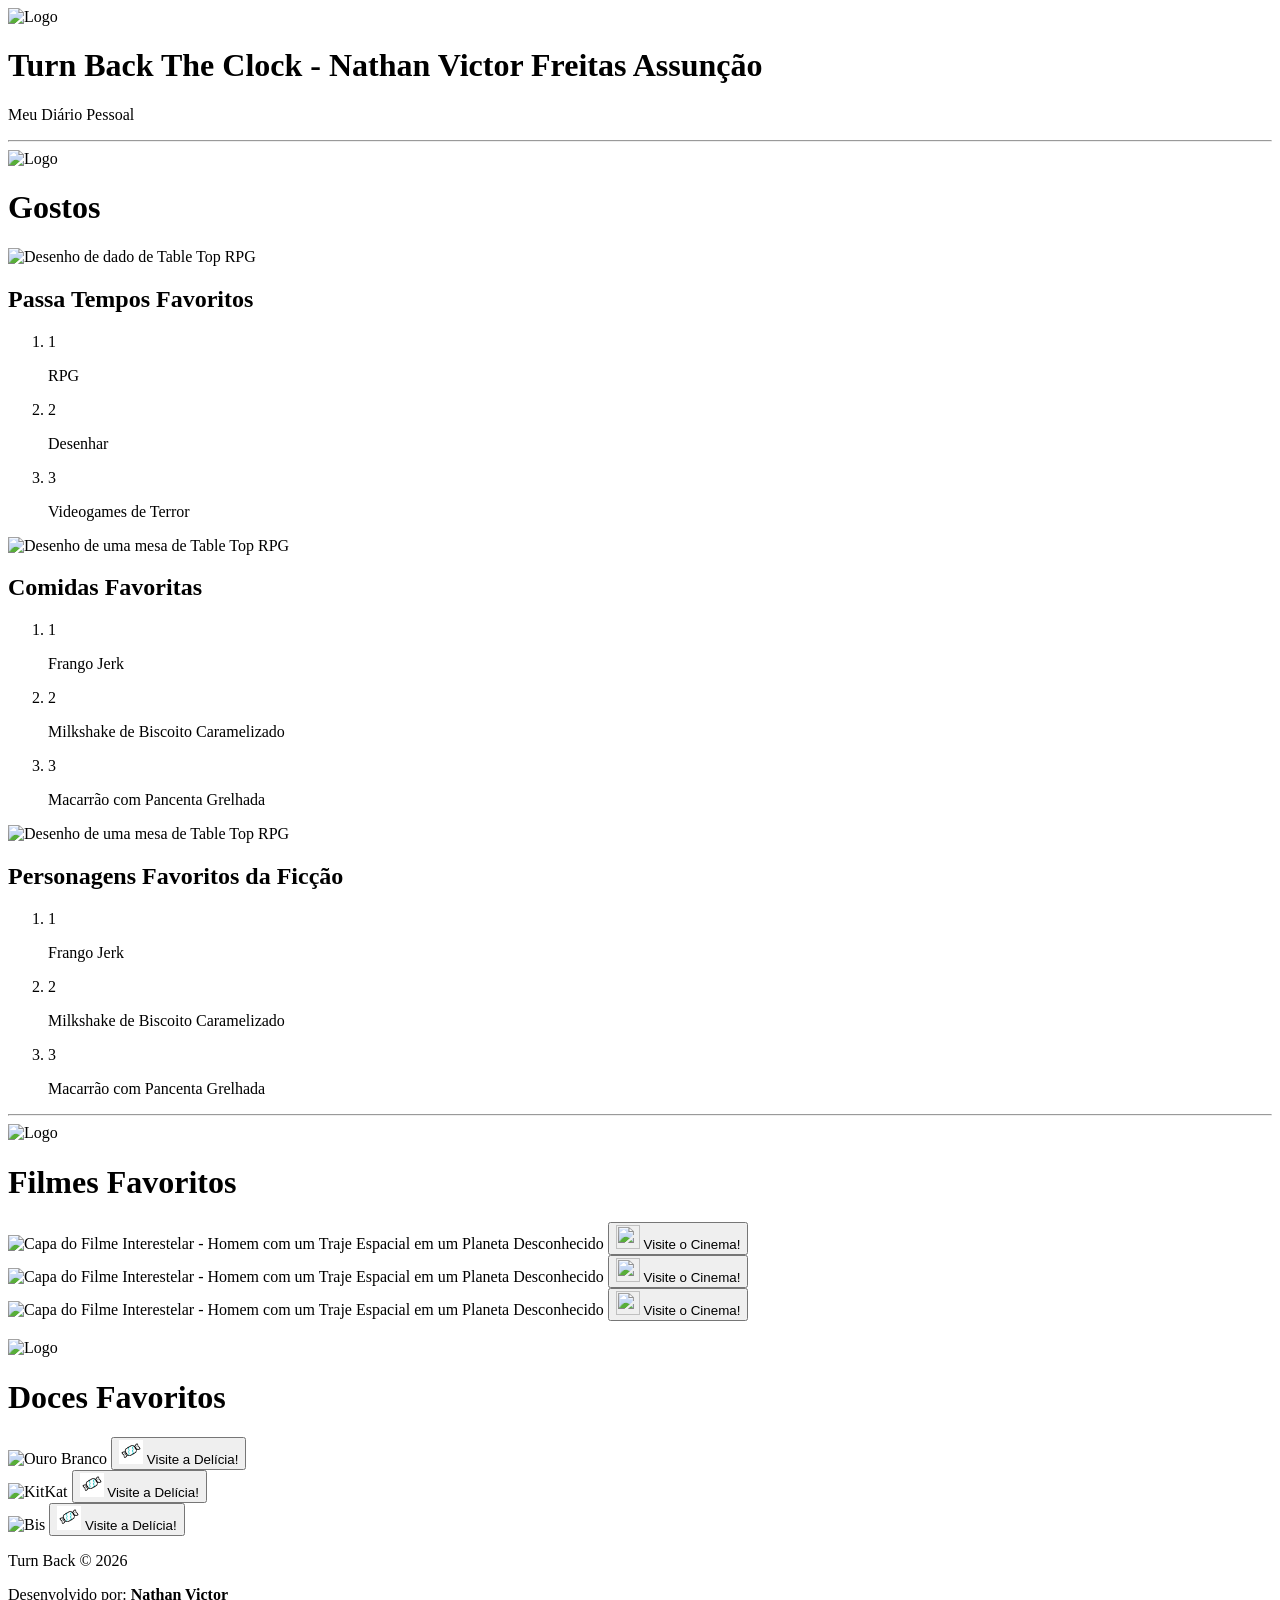
==== index.html @ 72f29195 "Update index.html" ====
<!DOCTYPE html>
<html lang="pt-br">
<head>
    <meta charset="UTF-8">
    <meta name="viewport" content="width=device-width, initial-scale=1.0">
    <link rel="stylesheet" href="estilos/style.css">
    <link rel="icon" type="imgs/webp" href="imgs/odyssey.png">
    <title>Perfil de Nathan Victor</title>
</head>

<body>

    <header class="Cabeçalho">
        <img class="logo" src="imgs/120px-BTD6_ProfileAvatar73.png" alt="Logo">

        <hgroup class="texto-cabecalho">
            <h1 class="titulo-principal">Turn Back The Clock - Nathan Victor Freitas Assunção</h1>
            <p class="slogan">Meu Diário Pessoal</p>
        </hgroup>
    </header>




     <!-- Gostos Pessoais -->

    <hr class="divisor">

    <header class="gostos">
        <img class="icon_logo" src="imgs/anomaly.png" alt="Logo">

        <h1 class="titulo-principal">Gostos</h1>
    </header>

    <section class="espaco_gostos">

            <section class="mini_espaco_gostos">

                <div class="espaco_gostos_img">
                    <img class="sub_logo" src="imgs/dado_maligno.jpg" width="100" height="100" alt="Desenho de dado de Table Top RPG">
                </div>

                <div class="gostos_texto">
                    <h2>Passa Tempos Favoritos</h2>

                        <ol class="lista-passos">
                        <li>
                            <span class="numero-lista">1</span>
                            <p>RPG</p>
                        </li>
                        <li>
                            <span class="numero-lista">2</span>
                            <p>Desenhar</p>
                        </li>
                        <li>
                            <span class="numero-lista">3</span>
                            <p>Videogames de Terror</p>
                        </li>
                    </ol>
                </div>

            </section>
        </div>




        <section class="mini_espaco_gostos">

            <div class="espaco_gostos_img">
                <img class="sub_logo" src="imgs/energia.jpg" width="100" height="100" alt="Desenho de uma mesa de Table Top RPG">
            </div>

            <div class="gostos_texto">
                <h2>Comidas Favoritas</h2>

                <ol class="lista-passos">
                    <li>
                        <span class="numero-lista">1</span>
                        <p>Frango Jerk</p>
                    </li>
                    <li>
                        <span class="numero-lista">2</span>
                        <p>Milkshake de Biscoito Caramelizado</p>
                    </li>
                    <li>
                        <span class="numero-lista">3</span>
                        <p>Macarrão com Pancenta Grelhada</p>
                    </li>
                </ol>
            </div>

        </section>




        <section class="mini_espaco_gostos">

            <div class="espaco_gostos_img">
                <img class="sub_logo" src="imgs/alien-isolation.png" width="100" height="100" alt="Desenho de uma mesa de Table Top RPG">
            </div>

            <div class="gostos_texto">
                <h2>Personagens Favoritos da Ficção</h2>

                <ol class="lista-passos">
                    <li>
                        <span class="numero-lista">1</span>
                        <p>Frango Jerk</p>
                    </li>
                    <li>
                        <span class="numero-lista">2</span>
                        <p>Milkshake de Biscoito Caramelizado</p>
                    </li>
                    <li>
                        <span class="numero-lista">3</span>
                        <p>Macarrão com Pancenta Grelhada</p>
                    </li>
                </ol>
            </div>

        </section>

    </section>

    <hr class="divisor">




    <!-- Filmes Favoritos -->

    <header class="gostos">
        <img class="icon_logo" src="imgs/royalty.png" alt="Logo">

        <h1 class="titulo-filmes">Filmes Favoritos</h1>
    </header>

    <section class="espaco_filmes">
        <div class="cartao_filme">
            <img src="imgs/interestelar.webp" width="500" height="800" alt="Capa do Filme Interestelar - Homem com um Traje Espacial em um Planeta Desconhecido">
            <button class="bot-filme" onclick="window.open('https://youtu.be/2LqzF5WauAw?si=ohAAjOlGBVlDu1Lw', '_blank')">
                <img src="imgs/video.gif" width="24" height="24"> Visite o Cinema!
            </button>
        </div>

        <div class="cartao_filme">
            <img src="imgs/extraordinário.jpg" width="500" height="800" alt="Capa do Filme Interestelar - Homem com um Traje Espacial em um Planeta Desconhecido">
            <button class="bot-filme" onclick="window.open('https://youtu.be/7lyJtY_TPvk?si=o0DOQtLozRzibOOP', '_blank')">
                <img src="imgs/video.gif" width="24" height="24"> Visite o Cinema!
                <a href="https://youtu.be/8ugaeA-nMTc?si=YKw2bVjXicnThlMT" target="_blank"> </a>
            </button>
        </div>

        <div class="cartao_filme">
            <img src="imgs/Iron_Man_poster.jpg" width="500" height="800" alt="Capa do Filme Interestelar - Homem com um Traje Espacial em um Planeta Desconhecido">
            <button class="bot-filme" onclick="window.open('https://youtu.be/8ugaeA-nMTc?si=YKw2bVjXicnThlMT', '_blank')">
                <img src="imgs/video.gif" width="24" height="24"> Visite o Cinema!
            </button>
        </div>

    </section>

    <br>




        <!-- Doces Favoritos -->

        <header class="gostos">
            <img class="icon_logo" src="imgs/ideology.png" alt="Logo">

            <h1 class="titulo-doces">Doces Favoritos</h1>
        </header>

        <section class="espaco_doces">
            <div class="cartao_doce">
                <img src="imgs/bombom_ouro_branco.png" width="400" height="400" alt="Ouro Branco">
                <button class="bot-filme" onclick="window.open('https://a.co/d/0ejxMLC3', '_blank')">
                    <img src="imgs/candy.gif" width="24" height="24"> Visite a Delícia!
                </button>
            </div>

            <div class="cartao_doce">
                <img src="imgs/kitkat.webp" width="400" height="400" alt="KitKat">
                <button class="bot-filme" onclick="window.open('https://a.co/d/08s3hmYY', '_blank')">
                    <img src="imgs/candy.gif" width="24" height="24"> Visite a Delícia!
                </button>
            </div>

            <div class="cartao_doce">
                <img src="imgs/chocolate_bis_100_8g_ao_leite_169_1_bc46a4e81dee4e6402c7608e4f4802f0.webp" width="400" height="400" alt="Bis">
                <button class="bot-filme" onclick="window.open('https://a.co/d/0hL5d8bH', '_blank')">
                    <img src="imgs/candy.gif" width="24" height="24"> Visite a Delícia!
                </button>
            </div>

        </section>

</body>

    <footer>
        <p class="marca-rodape">Turn Back &copy; 2026</p>

        <div class="integrantes">
            <span>Desenvolvido por:</span>
            <strong>Nathan Victor</strong>
        </div>

    </footer>

</html>
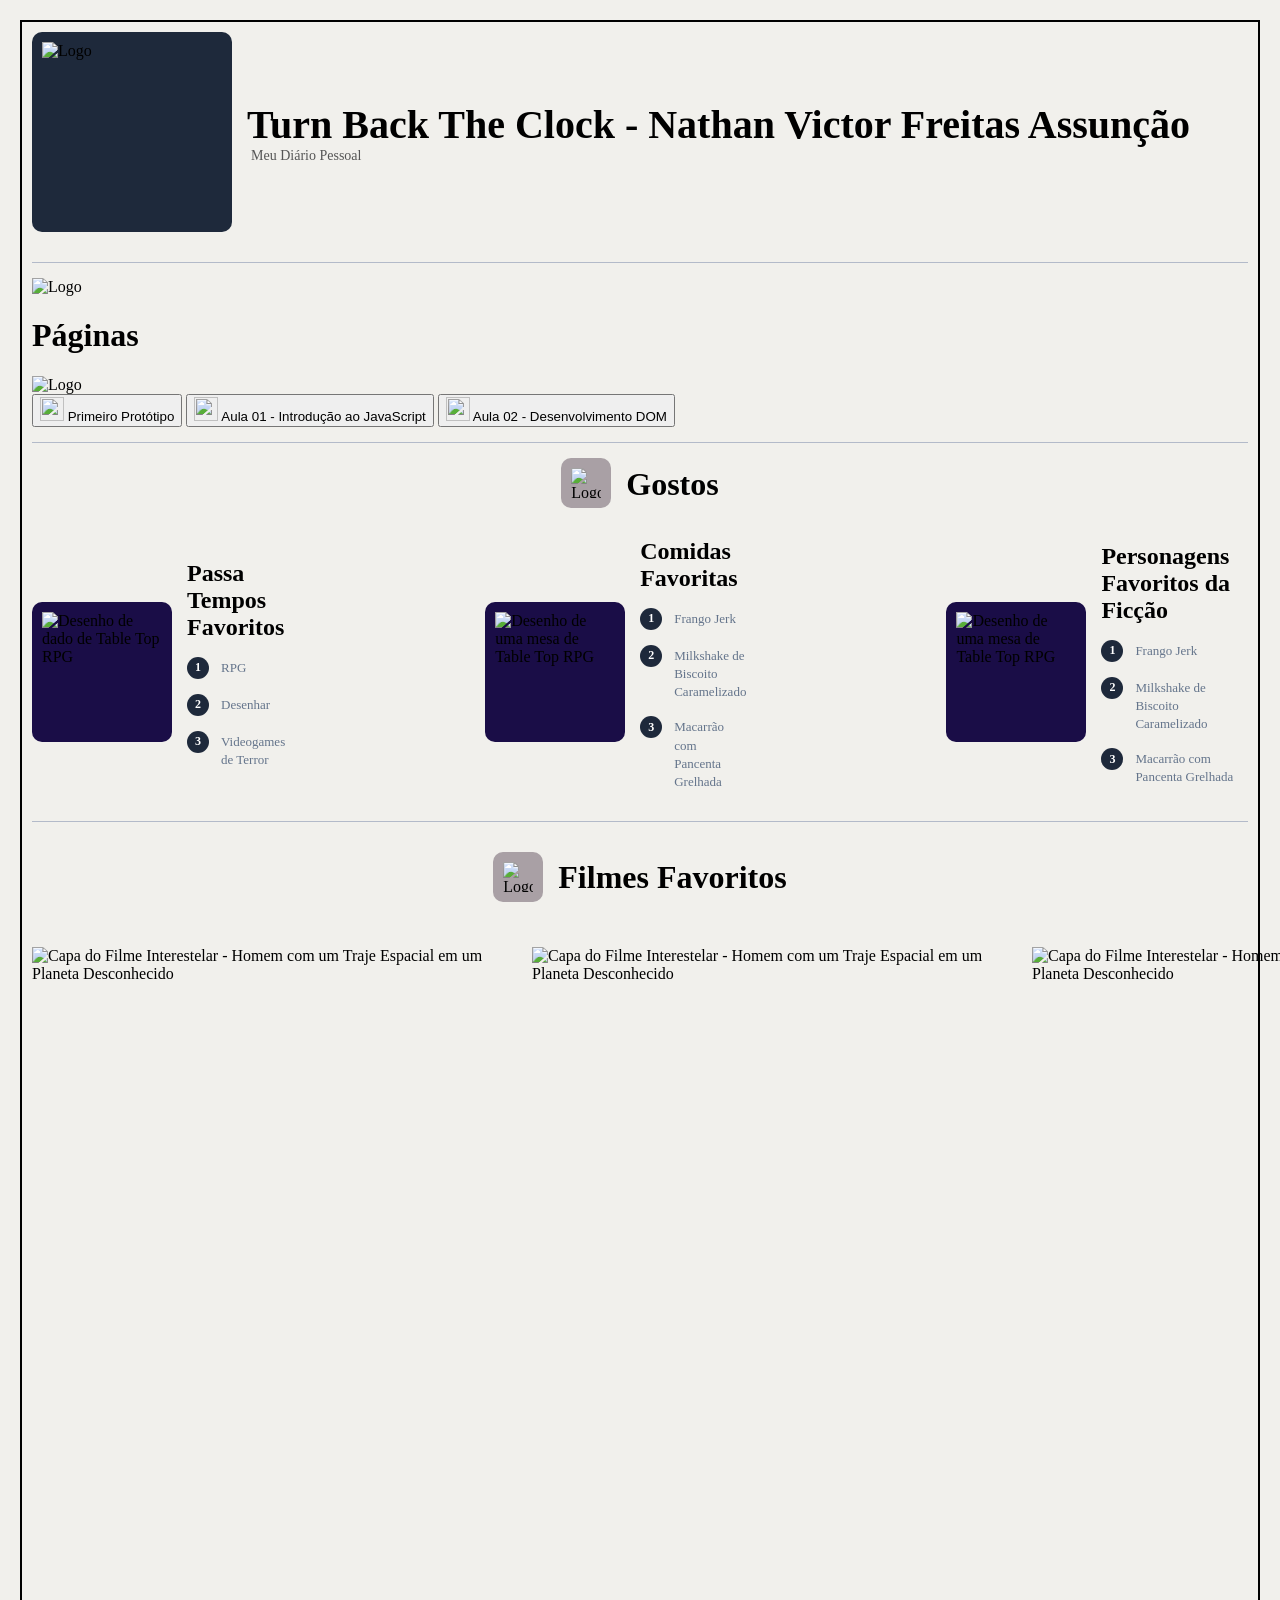
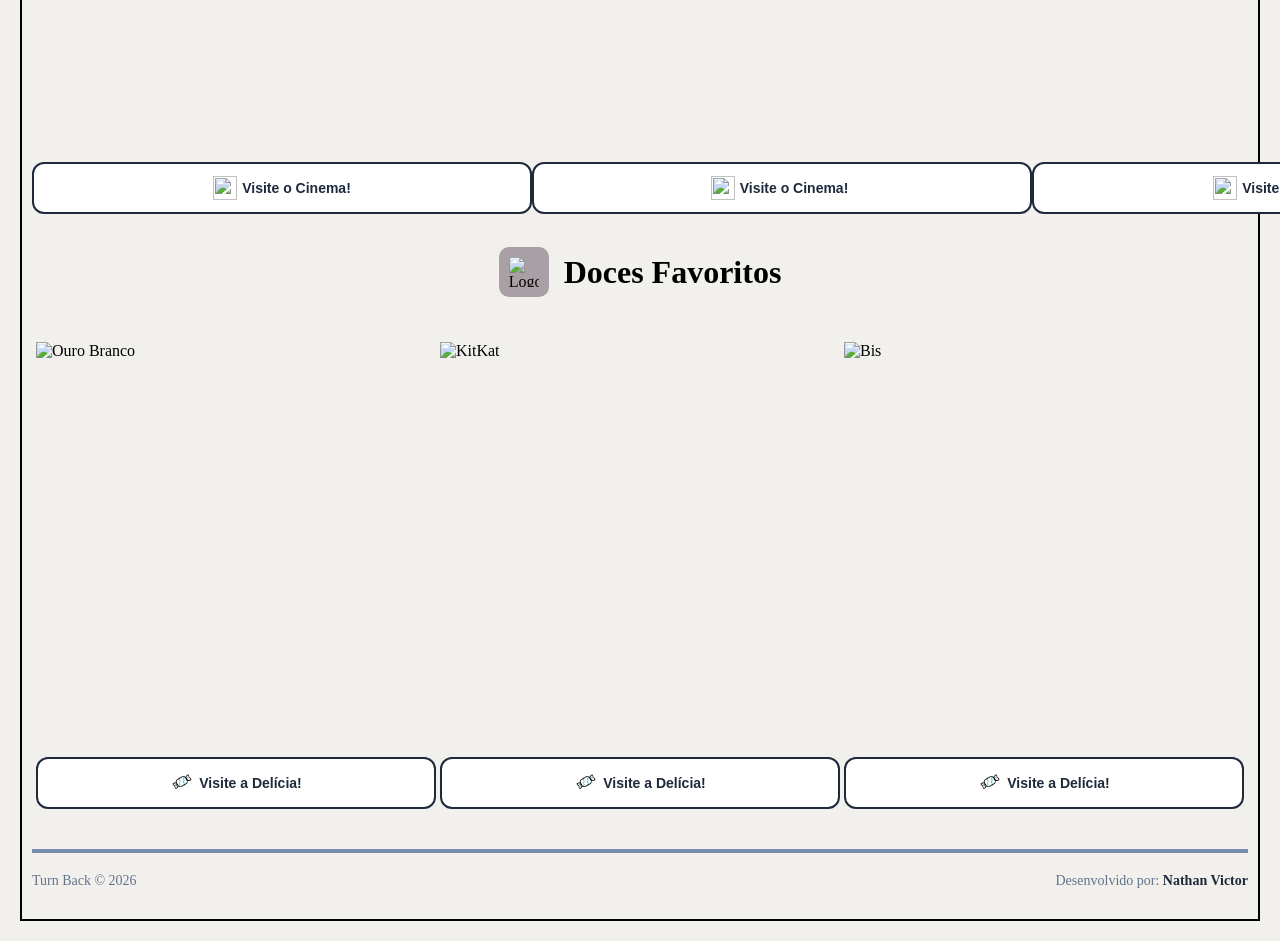
==== commit f466ecdd: "Update index.html" ====
--- a/index.html
+++ b/index.html
@@ -22,6 +22,41 @@
 
 
 
+    <!-- Outras Páginas -->
+
+    <hr class="divisor">
+
+    <header class="pages">
+        <img class="icon_logo2" src="imgs/settings.gif" alt="Logo">
+
+        <h1 class="titulo-doces">Páginas</h1>
+
+        <img class="icon_logo2" src="imgs/settings.gif" alt="Logo">
+    </header>
+
+
+    <section class="espaco_botoes">
+        <button class="bot-pages" onclick="window.open('prototipo1.html', '_blank')">
+            <img src="imgs/around-the-world.gif" width="24" height="24"> Primeiro Protótipo
+        </button>
+
+        <button class="bot-pages" onclick="window.open('https://a.co/d/08s3hmYY', '_blank')">
+            <img src="imgs/around-the-world.gif" width="24" height="24"> Aula 01 - Introdução ao JavaScript
+        </button>
+
+        <button class="bot-pages" onclick="window.open('https://a.co/d/08s3hmYY', '_blank')">
+            <img src="imgs/around-the-world.gif" width="24" height="24"> Aula 02 - Desenvolvimento DOM
+        </button>
+
+    </section>
+
+
+
+
+
+
+
+
      <!-- Gostos Pessoais -->
 
     <hr class="divisor">
@@ -31,6 +66,7 @@
 
         <h1 class="titulo-principal">Gostos</h1>
     </header>
+
 
     <section class="espaco_gostos">
 
@@ -199,6 +235,7 @@
 
         </section>
 
+
 </body>
 
     <footer>
--- a/estilos/style.css
+++ b/estilos/style.css
@@ -0,0 +1,262 @@
+/* Página em Si*/
+
+body {
+    background-color: #f1f0ec;
+    margin: 20px;
+    padding: 10px;
+    border: 2px solid #000;
+}
+
+.divisor {
+  border: none;
+  border-top: 1px solid #b3bac9;
+  margin: 15px 0;
+}
+
+
+
+
+
+
+
+
+/* Cabeçalho */
+
+.Cabeçalho {
+    display: flex;
+    align-items: center;
+    gap: 15px;
+    margin-bottom: 30px;
+}
+
+.texto-cabecalho {
+    display: flex;
+    flex-direction: column;
+}
+
+.titulo-principal {
+    margin-top: 4px;
+    margin-bottom: 0px;
+    font-size: 40px;
+}
+
+.slogan {
+    font-size: 14px;
+    color: #555;
+    margin: 0;
+    padding-left: 4px;
+    padding-bottom: 4px;
+}
+
+.logo {
+    background-color: #1e293b;
+    padding: 10px;
+    border-radius: 10px;
+    width: 180px;
+    height: 180px;
+}
+
+
+.icon_logo {
+    background-color: #4d3c4b71;
+    padding: 10px;
+    border-radius: 10px;
+    width: 30px;
+    height: 30px;
+}
+
+
+
+
+
+
+/* ESPAÇO GOSTOS */
+
+.gostos {
+    display: flex;
+    align-items: center;
+    justify-content: center;
+    gap: 15px;
+    margin-bottom: 30px;
+}
+
+.gostos h1 {
+    font-size: xx-large;
+}
+
+.espaco_gostos{
+  display: flex;
+  align-items: center;
+  justify-content: center;
+  gap: 200px;
+  margin: 0;
+}
+
+.mini_espaco_gostos{
+    display: flex;
+    align-items: center;
+    gap: 15px;
+    margin: 0;
+}
+
+.gostos_texto{
+  display: flex;
+  flex-direction: column;
+  margin: 0;
+}
+
+.gostos_texto h2{
+    margin: 0;
+}
+
+.espaco_gostos_img{
+  display: flex;
+  flex-direction: column;
+  margin-top: 0px;
+}
+
+.lista-passos{
+    list-style: none;
+    padding: 0;
+    margin-top: 5px 0 0 0;
+    margin-bottom: 0;
+}
+
+.lista-passos li {
+    display: flex;
+    align-items: flex-start;
+    gap: 12px;
+    margin-bottom: 15px;
+}
+
+.numero-lista {
+  background-color: #1e293b;
+  color: white;
+  font-size: 12px;
+  font-weight: bold;
+  width: 22px;
+  height: 22px;
+  border-radius: 50%;
+  display: flex;
+  align-items: center;
+  justify-content: center;
+  flex-shrink: 0;
+}
+
+.lista-passos p {
+    margin: 0;
+    padding-top: 2px;
+    font-size: 13px;
+    color: #64748b;
+    line-height: 1.4;
+}
+
+.sub_logo {
+    background-color: #1a0d47;
+    padding: 10px;
+    border-radius: 10px;
+    width: 120px;
+    height: 120px;
+    object-fit: cover;
+}
+
+
+
+
+
+
+
+.titulo-filmes {
+    justify-self: center;
+}
+
+.espaco_filmes {
+    width: 100%;
+    display: flex;
+    justify-content: space-evenly;
+    align-items: center;
+}
+
+.cartao_filme {
+    display: flex;
+    flex-direction: column;
+}
+
+.bot-filme {
+    display: flex;
+    align-items: center;
+    justify-content: center;
+    gap: 5px;
+    margin-top: 15px;
+    width: 100%;
+    background-color: white;
+    border: 2px solid #1e293b;
+    color: #1e293b;
+    padding: 12px;
+    border-radius: 12px;
+    font-weight: bold;
+    font-size: 14px;
+    cursor: pointer;
+}
+
+
+
+
+
+
+
+
+.titulo-doces {
+    justify-self: center;
+}
+
+.espaco_doces {
+    width: 100%;
+    display: flex;
+    justify-content: space-evenly;
+    align-items: center;
+}
+
+.cartao_doce {
+    display: flex;
+    flex-direction: column;
+}
+
+
+
+
+
+footer {
+    margin-top: 40px;
+    left: 40px;
+    right: 40px;
+    box-sizing: border-box;
+    padding: 20px 0;
+    border-top: 4px solid #768dac;
+    color: #64748b;
+    display: flex;
+    justify-content: space-between;
+    align-items: center;
+}
+
+.conteudo-rodape {
+    display: flex;
+    justify-content: space-between;
+    align-items: center;
+    flex-wrap: wrap;
+    gap: 10px;
+}
+
+.marca-rodape {
+    margin: 0;
+    font-size: 14px;
+    font-weight: 500;
+}
+
+.integrantes {
+    font-size: 14px;
+}
+
+.integrantes strong {
+    color: #1e293b;
+}
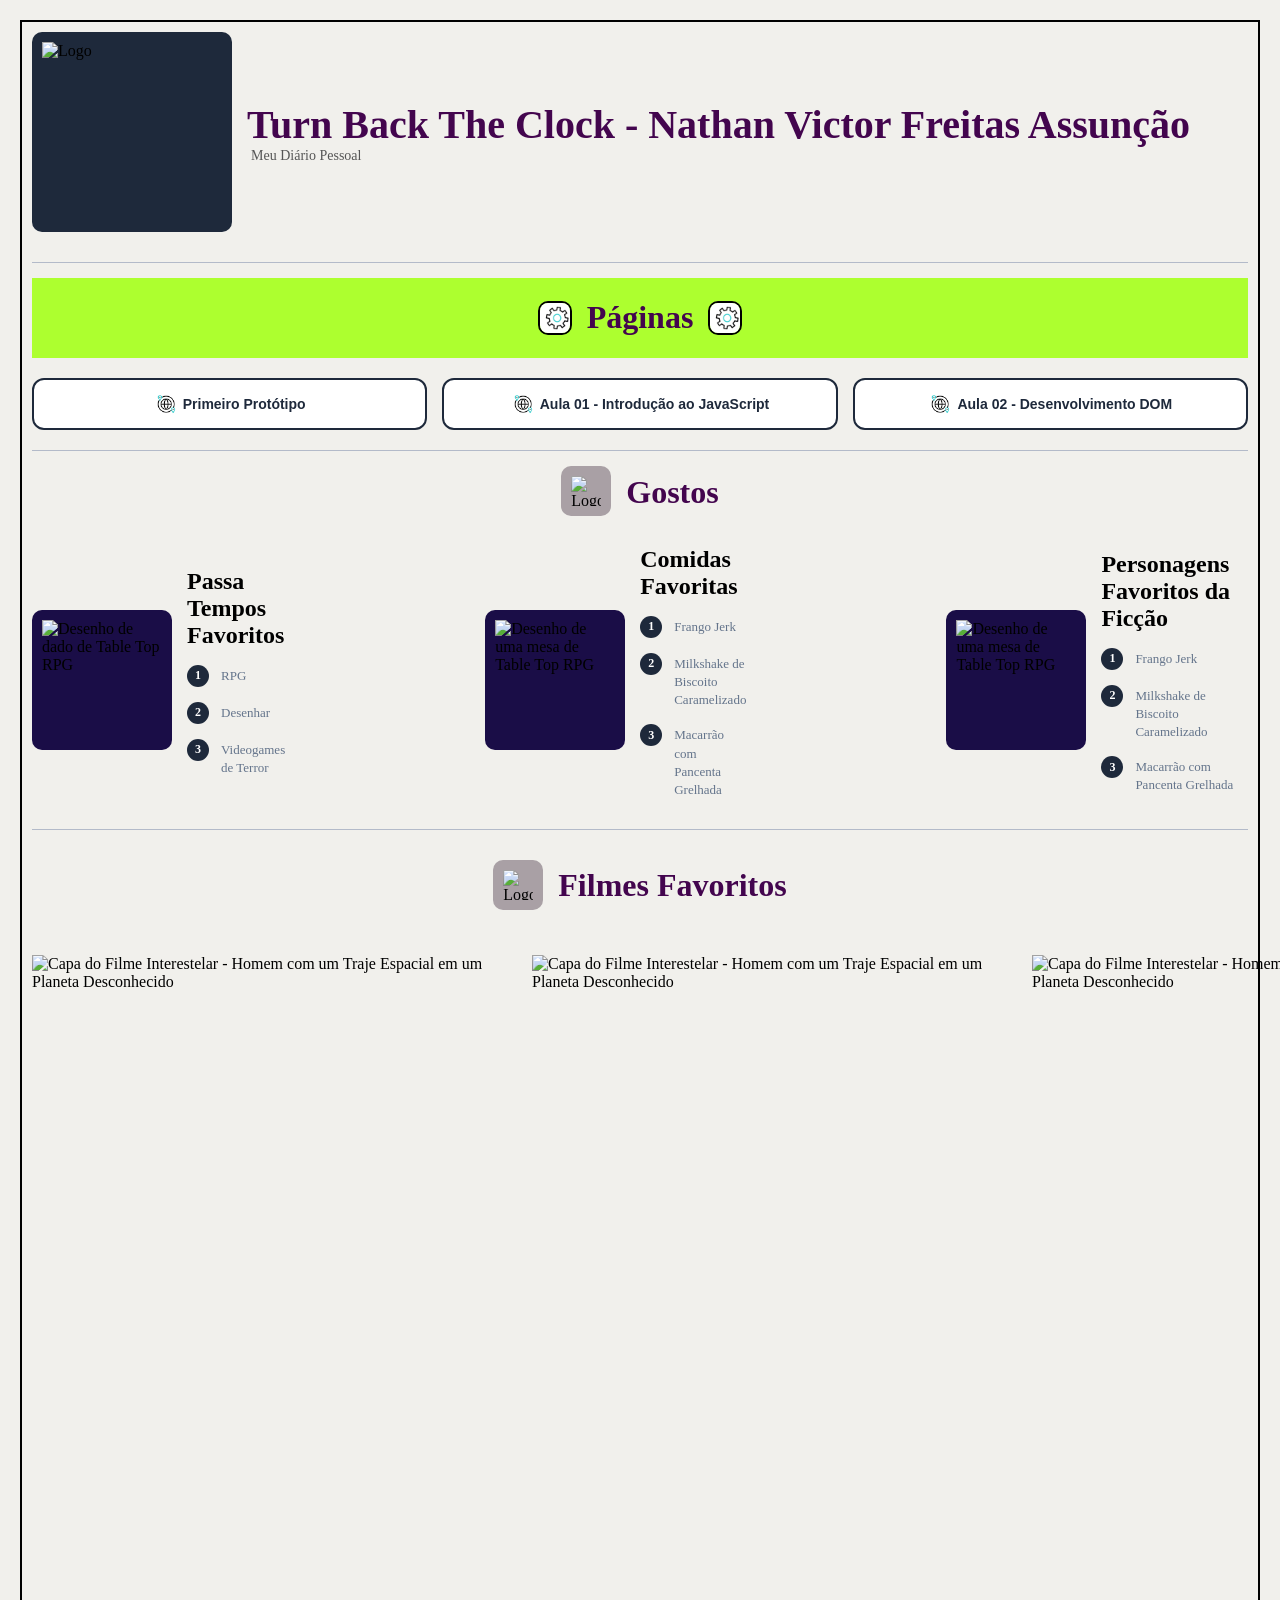
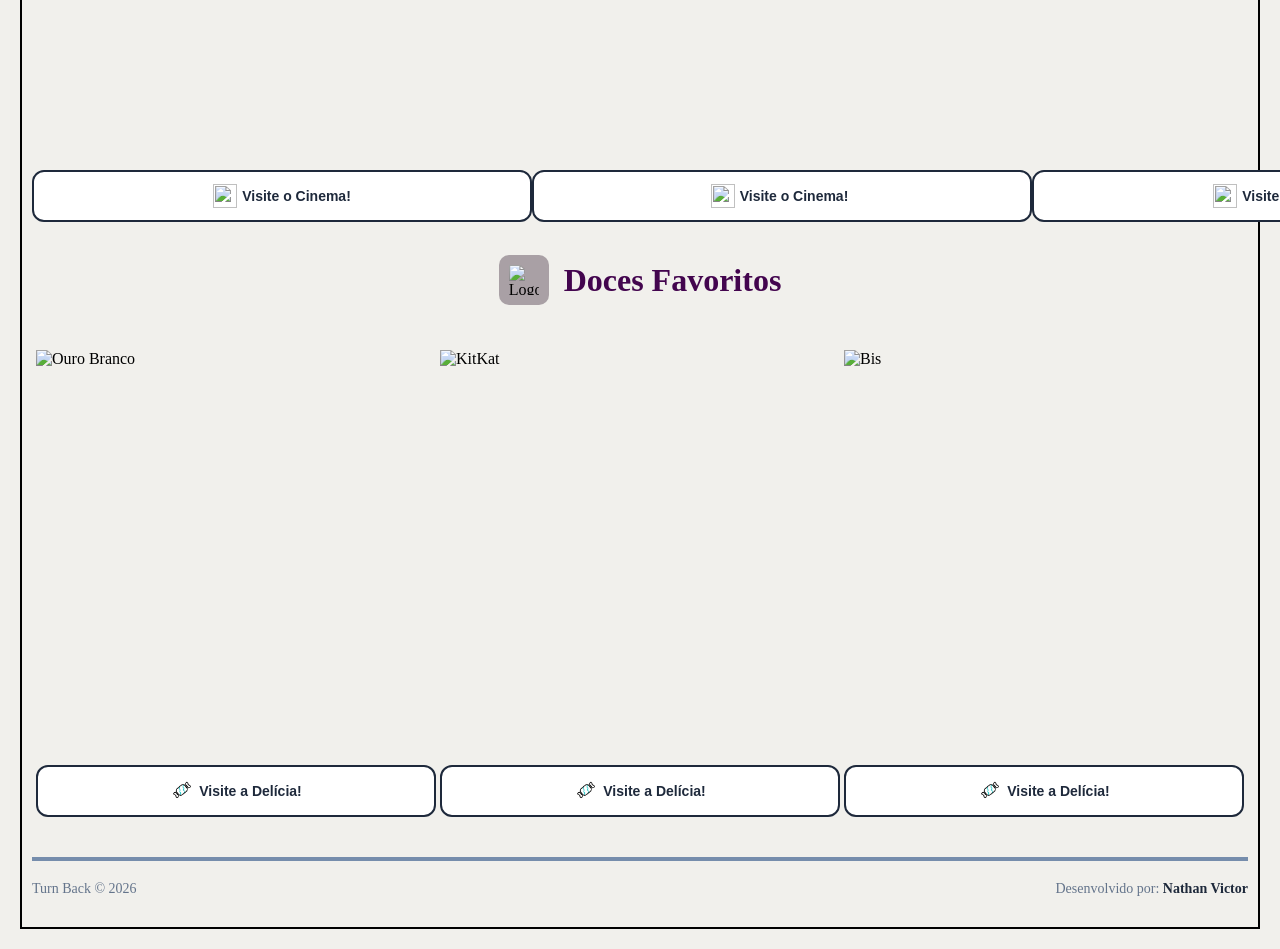
==== commit b9c5b6e0: "Update index.html" ====
--- a/index.html
+++ b/index.html
@@ -40,11 +40,11 @@
             <img src="imgs/around-the-world.gif" width="24" height="24"> Primeiro Protótipo
         </button>
 
-        <button class="bot-pages" onclick="window.open('https://a.co/d/08s3hmYY', '_blank')">
+        <button class="bot-pages" onclick="window.open('aula01_javascript.html', '_blank')">
             <img src="imgs/around-the-world.gif" width="24" height="24"> Aula 01 - Introdução ao JavaScript
         </button>
 
-        <button class="bot-pages" onclick="window.open('https://a.co/d/08s3hmYY', '_blank')">
+        <button class="bot-pages" onclick="window.open('aula02-javascript.html', '_blank')">
             <img src="imgs/around-the-world.gif" width="24" height="24"> Aula 02 - Desenvolvimento DOM
         </button>
 
--- a/estilos/style.css
+++ b/estilos/style.css
@@ -64,6 +64,57 @@
     width: 30px;
     height: 30px;
 }
+
+.icon_logo2 {
+    border: 2px solid #000;
+    border-radius: 10px;
+    width: 30px;
+    height: 30px;
+}
+
+
+
+
+
+
+
+/* ESPAÇO GOSTOS */
+
+.pages {
+    display: flex;
+    align-items: center;
+    justify-content: center;
+    gap: 15px;
+    margin-bottom: 5px;
+    background-color: greenyellow;
+    box-sizing: content-box;
+}
+
+.espaco_botoes{
+    display: flex;
+    align-items: center;
+    justify-content: center;
+    gap: 15px;
+    margin-bottom: 20px;
+}
+
+.bot-pages {
+    display: flex;
+    align-items: center;
+    justify-content: center;
+    gap: 5px;
+    margin-top: 15px;
+    width: 100%;
+    background-color: white;
+    border: 2px solid #1e293b;
+    color: #1e293b;
+    padding: 12px;
+    border-radius: 12px;
+    font-weight: bold;
+    font-size: 14px;
+    cursor: pointer;
+}
+
 
 
 
@@ -166,6 +217,9 @@
 
 
 
+
+/* ESPAÇO FILMES */
+
 .titulo-filmes {
     justify-self: center;
 }
@@ -206,6 +260,8 @@
 
 
 
+/* ESPAÇO DOCES */
+
 .titulo-doces {
     justify-self: center;
 }
@@ -224,6 +280,11 @@
 
 
 
+
+
+
+
+/* FOOTER */
 
 
 footer {
@@ -260,3 +321,93 @@
 .integrantes strong {
     color: #1e293b;
 }
+
+
+
+
+
+
+
+
+
+
+
+
+
+
+
+
+
+
+
+
+
+/* CALCULADORA */
+
+.calculadora_espaco { box-sizing: border-box; }
+
+.calculadora {
+ font-family: Arial, sans-serif;
+ margin: 0;
+ padding: 30px;
+}
+
+.container {
+ max-width: 500px;
+ margin: 40px auto;
+ padding: 30px;
+ background: white;
+ border-radius: 12px;
+ box-shadow: 0 4px 12px rgba(0,0,0,.10);
+}
+
+h1 { color: #43054e; text-align: center;}
+
+label { display: block; margin-top: 15px; }
+
+input {
+ width: 100%; padding: 12px; margin-top: 8px;
+ border: 1px solid #ccc; border-radius: 6px;
+ box-sizing: border-box;
+}
+
+button {
+ width: 100%; margin-top: 20px; padding: 12px;
+ background: #662c92; color: white;
+ border: 0; border-radius: 6px; cursor: pointer;
+}
+
+button:hover { background: #43054e; }
+
+#resultado {
+ margin-top: 20px; padding: 15px;
+ background: #f3f4f6; border-radius: 6px;
+}
+
+
+
+
+
+
+
+
+
+
+
+
+
+
+
+
+
+
+
+
+
+/* CALCULADORA MEDIA */
+
+.calculadora_media {
+ font-family: Arial, sans-serif;
+ margin: 0;
+ padding: 30px;
+}
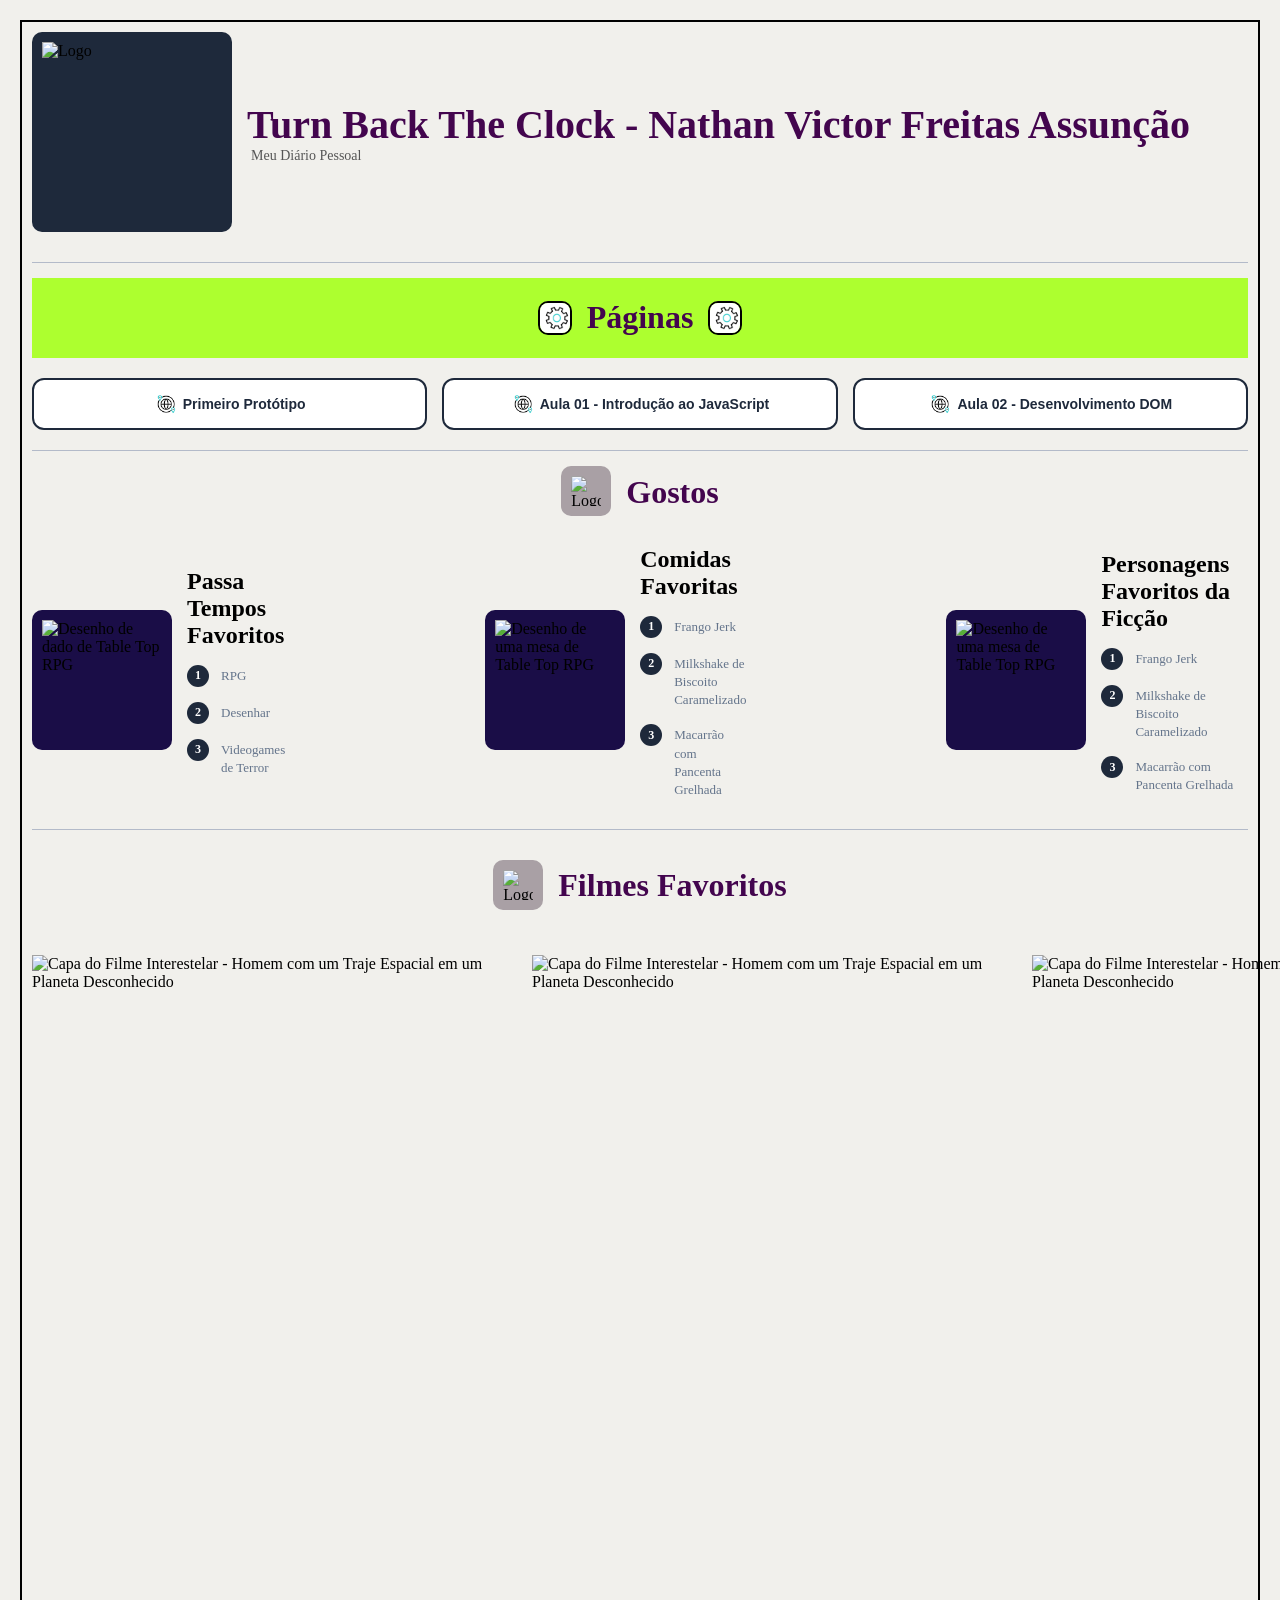
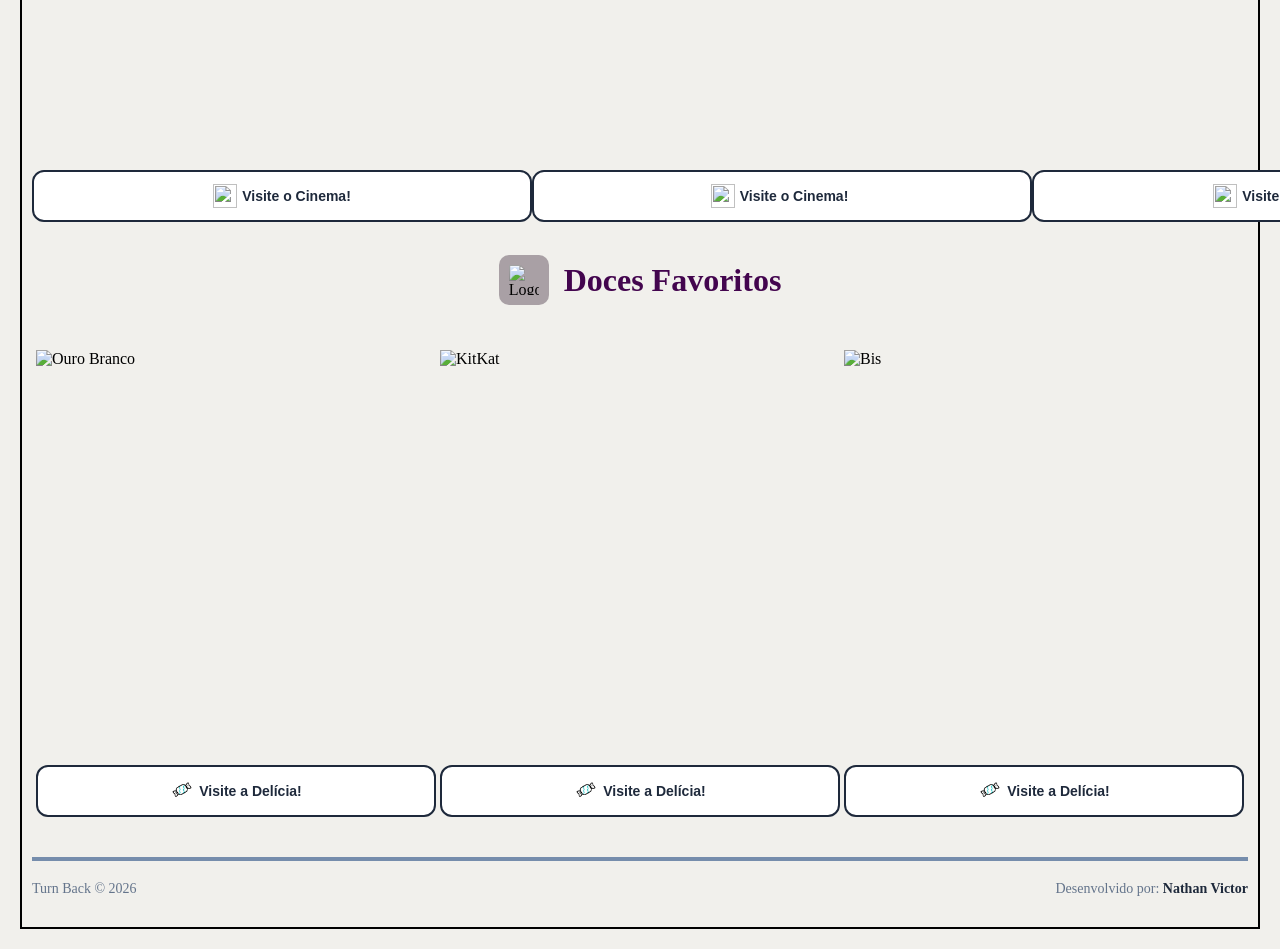
==== commit 4d4d5078: "Update index.html" ====
--- a/index.html
+++ b/index.html
@@ -40,7 +40,7 @@
             <img src="imgs/around-the-world.gif" width="24" height="24"> Primeiro Protótipo
         </button>
 
-        <button class="bot-pages" onclick="window.open('aula01_javascript.html', '_blank')">
+        <button class="bot-pages" onclick="window.open('aula01-javascript.html', '_blank')">
             <img src="imgs/around-the-world.gif" width="24" height="24"> Aula 01 - Introdução ao JavaScript
         </button>
 
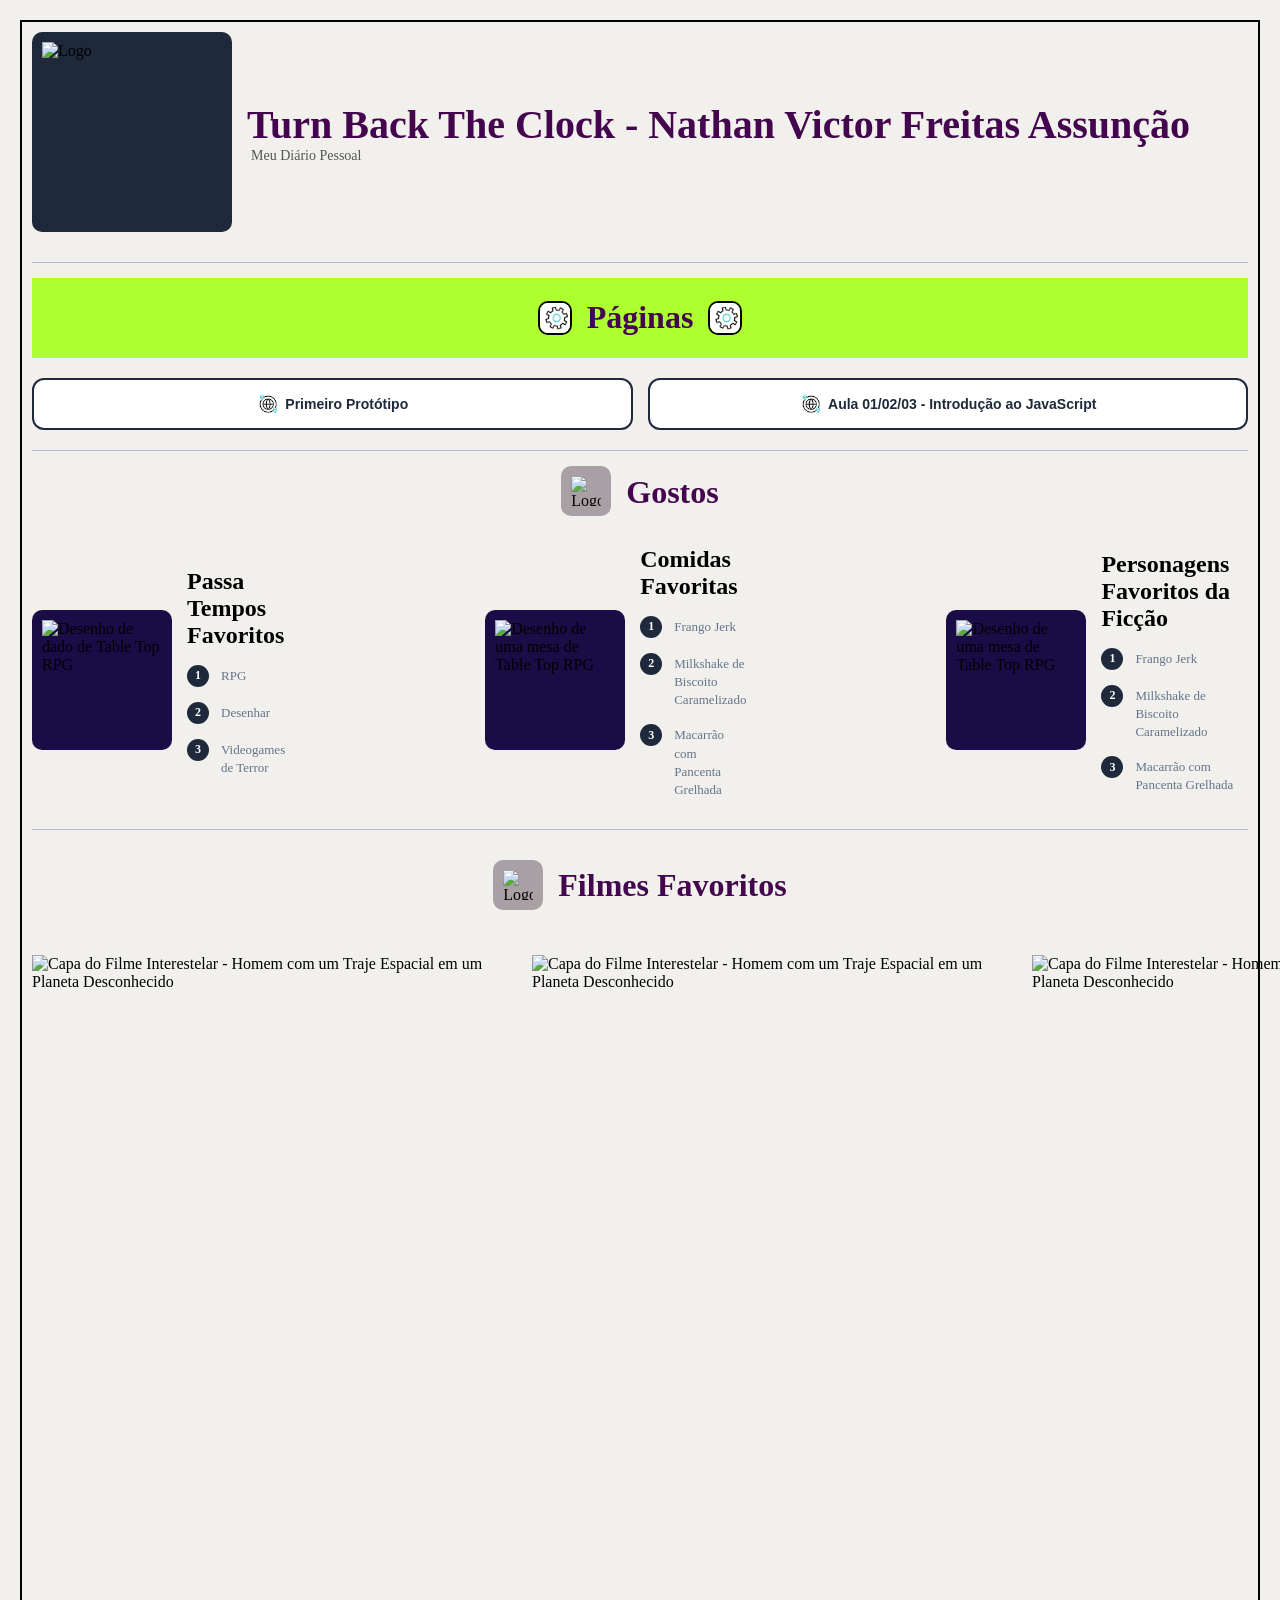
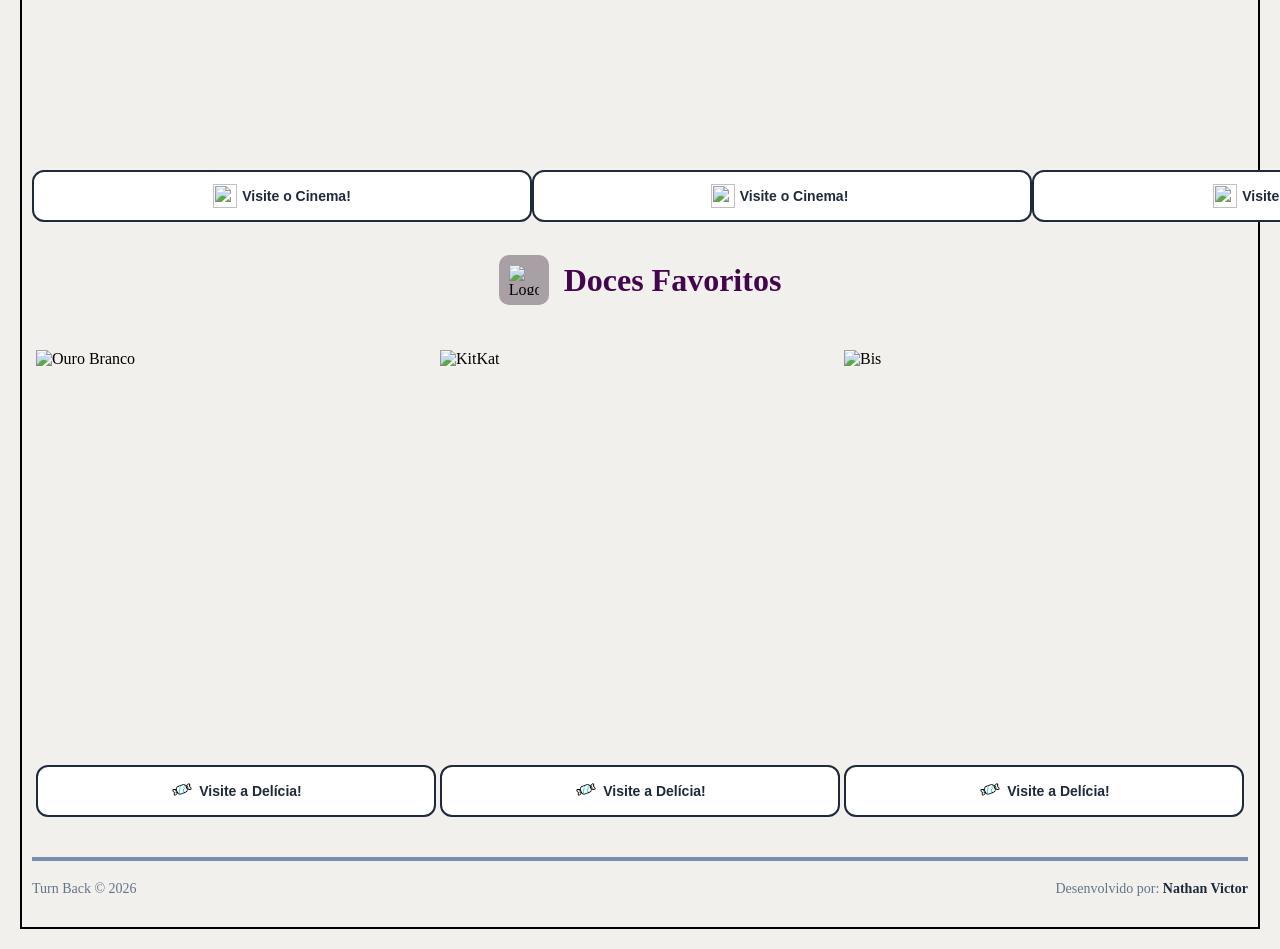
==== commit 23f3b1c9: "Update index.html" ====
--- a/index.html
+++ b/index.html
@@ -40,12 +40,8 @@
             <img src="imgs/around-the-world.gif" width="24" height="24"> Primeiro Protótipo
         </button>
 
-        <button class="bot-pages" onclick="window.open('aula01-javascript.html', '_blank')">
-            <img src="imgs/around-the-world.gif" width="24" height="24"> Aula 01 - Introdução ao JavaScript
-        </button>
-
-        <button class="bot-pages" onclick="window.open('aula02-javascript.html', '_blank')">
-            <img src="imgs/around-the-world.gif" width="24" height="24"> Aula 02 - Desenvolvimento DOM
+        <button class="bot-pages" onclick="window.open('aula01_javascript.html', '_blank')">
+            <img src="imgs/around-the-world.gif" width="24" height="24"> Aula 01/02/03 - Introdução ao JavaScript
         </button>
 
     </section>
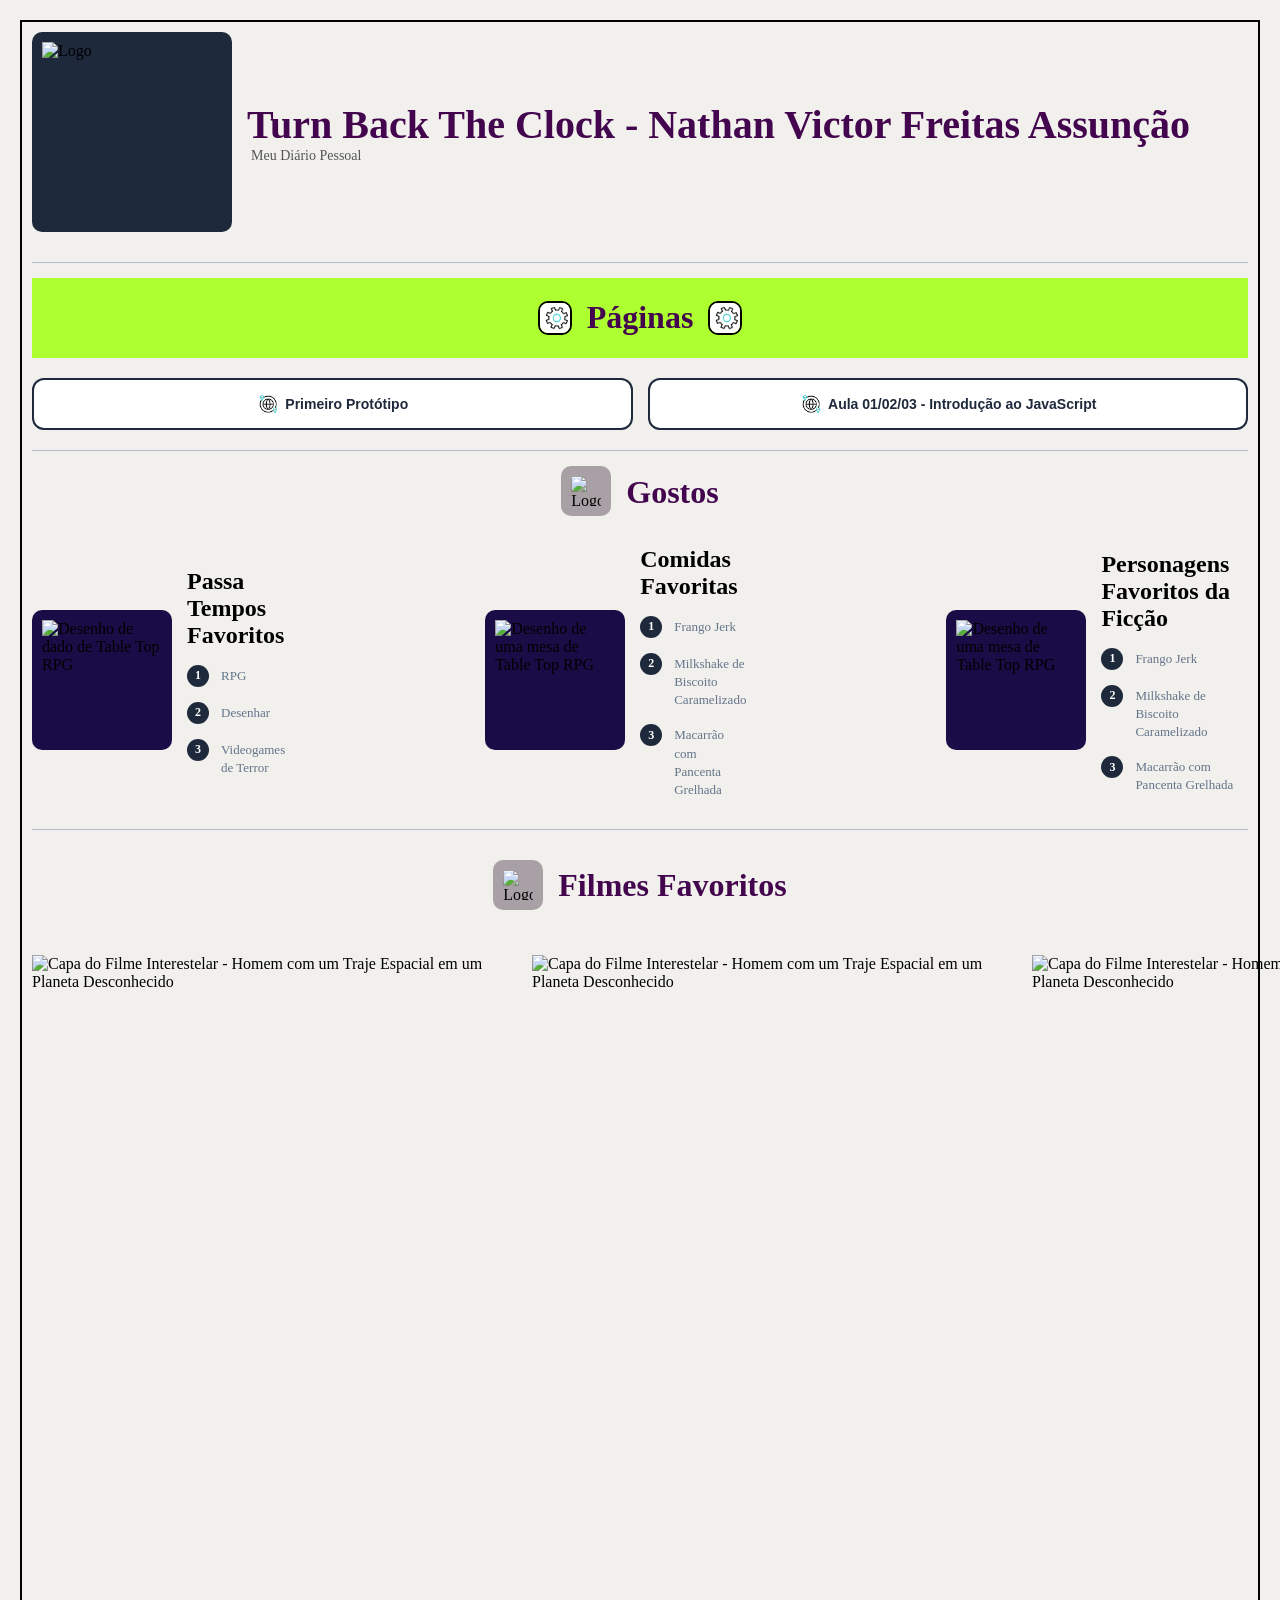
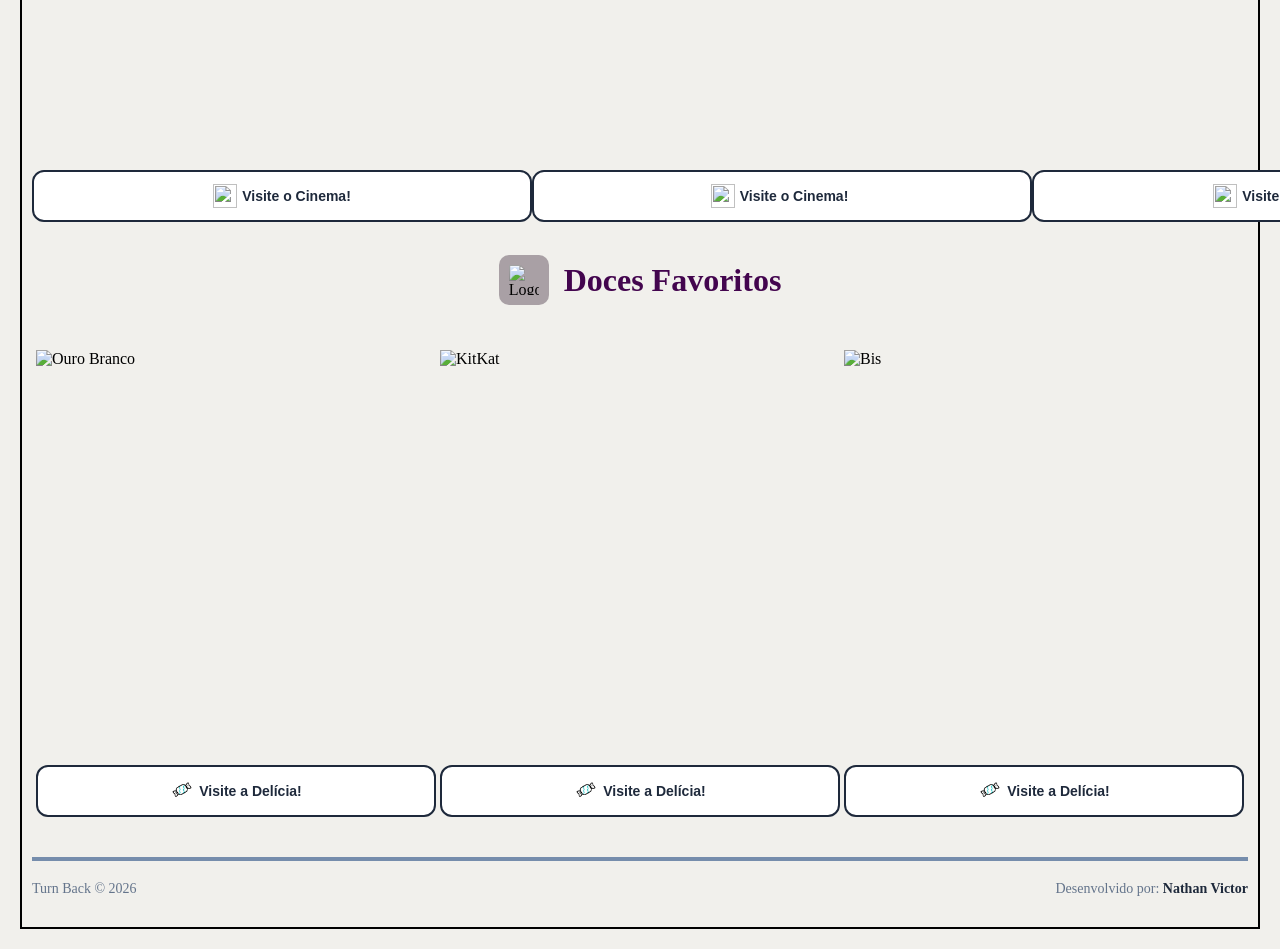
==== commit 0bef9431: "Update index.html" ====
--- a/index.html
+++ b/index.html
@@ -40,7 +40,7 @@
             <img src="imgs/around-the-world.gif" width="24" height="24"> Primeiro Protótipo
         </button>
 
-        <button class="bot-pages" onclick="window.open('aula01_javascript.html', '_blank')">
+        <button class="bot-pages" onclick="window.open('aula01-javascript.html', '_blank')">
             <img src="imgs/around-the-world.gif" width="24" height="24"> Aula 01/02/03 - Introdução ao JavaScript
         </button>
 
--- a/estilos/style.css
+++ b/estilos/style.css
@@ -391,7 +391,29 @@
 
 
 
-
+/* LABORATÓRIOS */
+
+.comprovantes {
+    display: flex;
+    align-items: center;
+    justify-content: center;
+    gap: 1cm ;
+    margin-bottom: 1cm;
+
+
+    padding: 0.5cm;
+    border: thick dotted #1d0e53;
+    border-radius: 12px;
+    background-color: #e2ffd1;
+    box-sizing: border-box;
+}
+
+   .comprovantes img{
+    flex: 1;
+    aspect-ratio: 4 / 3;
+    min-width: 0;
+
+}
 
 
 
@@ -411,3 +433,9 @@
  margin: 0;
  padding: 30px;
 }
+
+#resultado_calculos {
+    margin-top: 20px; padding: 15px;
+    text-align: center;
+    background: #f3f4f6; border-radius: 6px;
+}
